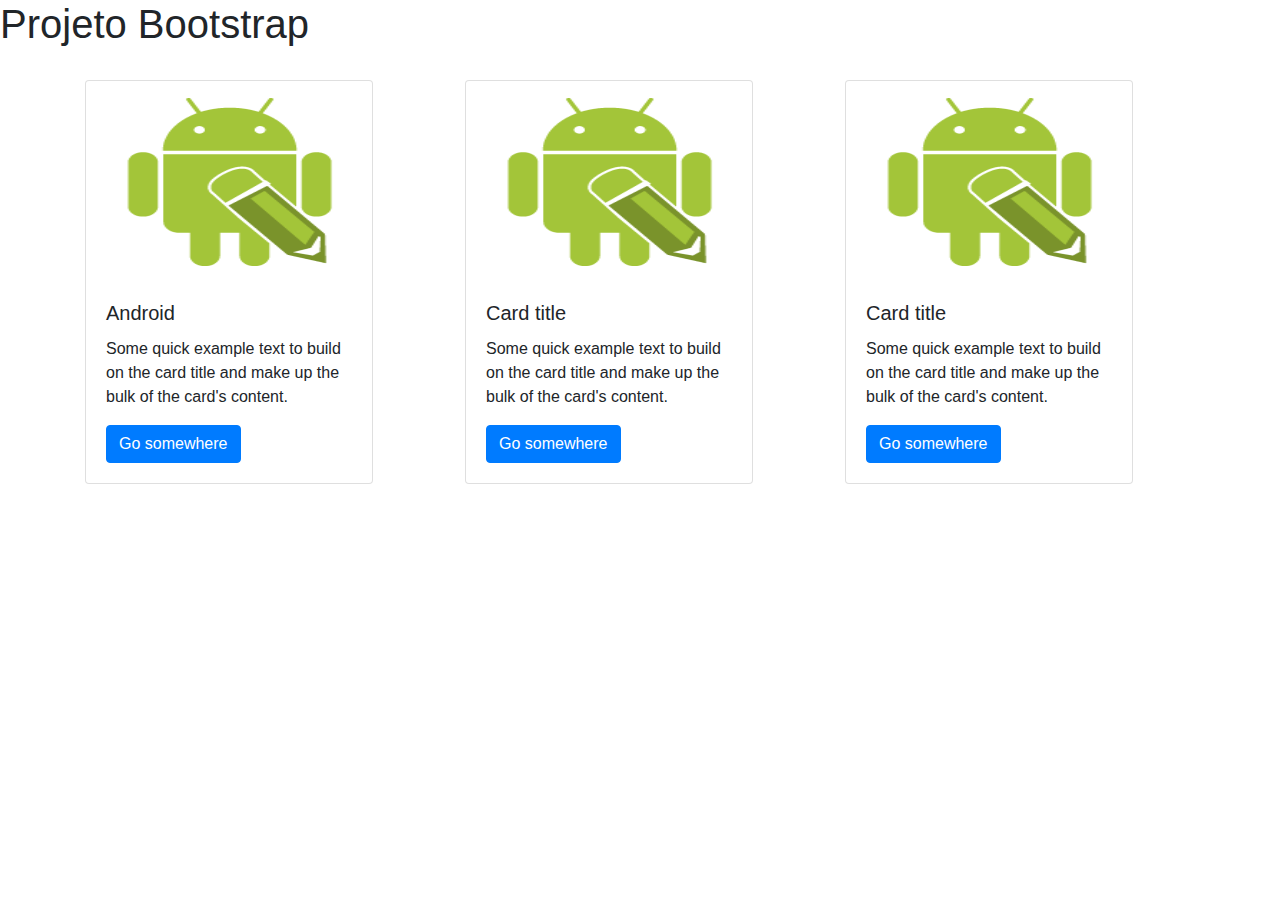
==== projeto.html @ 8e7f8fb7 "Scripts" ====
<!doctype html>
<html lang="en">
  <head>
    <!-- Required meta tags -->
    <meta charset="utf-8">
    <meta name="viewport" content="width=device-width, initial-scale=1, shrink-to-fit=no">

    <!-- Bootstrap CSS -->
    <link rel="stylesheet" href="https://maxcdn.bootstrapcdn.com/bootstrap/4.0.0/css/bootstrap.min.css" integrity="sha384-Gn5384xqQ1aoWXA+058RXPxPg6fy4IWvTNh0E263XmFcJlSAwiGgFAW/dAiS6JXm" crossorigin="anonymous">
    <style type="text/css">
      img {
        height: 200px;
      }
    </style>
    <title>Grid</title>
  </head>
  <body>
    <h1>Projeto Bootstrap</h1>
    <br>
    <div class="container">
      <div class="row">
        <div class="col-sm">
          <div class="card" style="width: 18rem;">
            <img class="card-img-top" src="img/android.png" alt="Card image cap">
            <div class="card-body">
              <h5 class="card-title">Android</h5>
              <p class="card-text">Some quick example text to build on the card title and make up the bulk of the card's content.</p>
              <a href="#" class="btn btn-primary">Go somewhere</a>
            </div>
          </div>
        </div>
        <div class="col-sm">
          <div class="card" style="width: 18rem;">
            <img class="card-img-top" src="img/android.png" alt="Card image cap">
            <div class="card-body">
              <h5 class="card-title">Card title</h5>
              <p class="card-text">Some quick example text to build on the card title and make up the bulk of the card's content.</p>
              <a href="#" class="btn btn-primary">Go somewhere</a>
            </div>
          </div>
        </div>
        <div class="col-sm">
          <div class="card" style="width: 18rem;">
            <img class="card-img-top" src="img/android.png" alt="Card image cap">
            <div class="card-body">
              <h5 class="card-title">Card title</h5>
              <p class="card-text">Some quick example text to build on the card title and make up the bulk of the card's content.</p>
              <a href="#" class="btn btn-primary">Go somewhere</a>
            </div>
          </div>
        </div>
      </div>
    </div>

    <!-- Optional JavaScript -->
    <!-- jQuery first, then Popper.js, then Bootstrap JS -->
    <script src="https://code.jquery.com/jquery-3.2.1.slim.min.js" integrity="sha384-KJ3o2DKtIkvYIK3UENzmM7KCkRr/rE9/Qpg6aAZGJwFDMVNA/GpGFF93hXpG5KkN" crossorigin="anonymous"></script>
    <script src="https://cdnjs.cloudflare.com/ajax/libs/popper.js/1.12.9/umd/popper.min.js" integrity="sha384-ApNbgh9B+Y1QKtv3Rn7W3mgPxhU9K/ScQsAP7hUibX39j7fakFPskvXusvfa0b4Q" crossorigin="anonymous"></script>
    <script src="https://maxcdn.bootstrapcdn.com/bootstrap/4.0.0/js/bootstrap.min.js" integrity="sha384-JZR6Spejh4U02d8jOt6vLEHfe/JQGiRRSQQxSfFWpi1MquVdAyjUar5+76PVCmYl" crossorigin="anonymous"></script>
  </body>
</html>
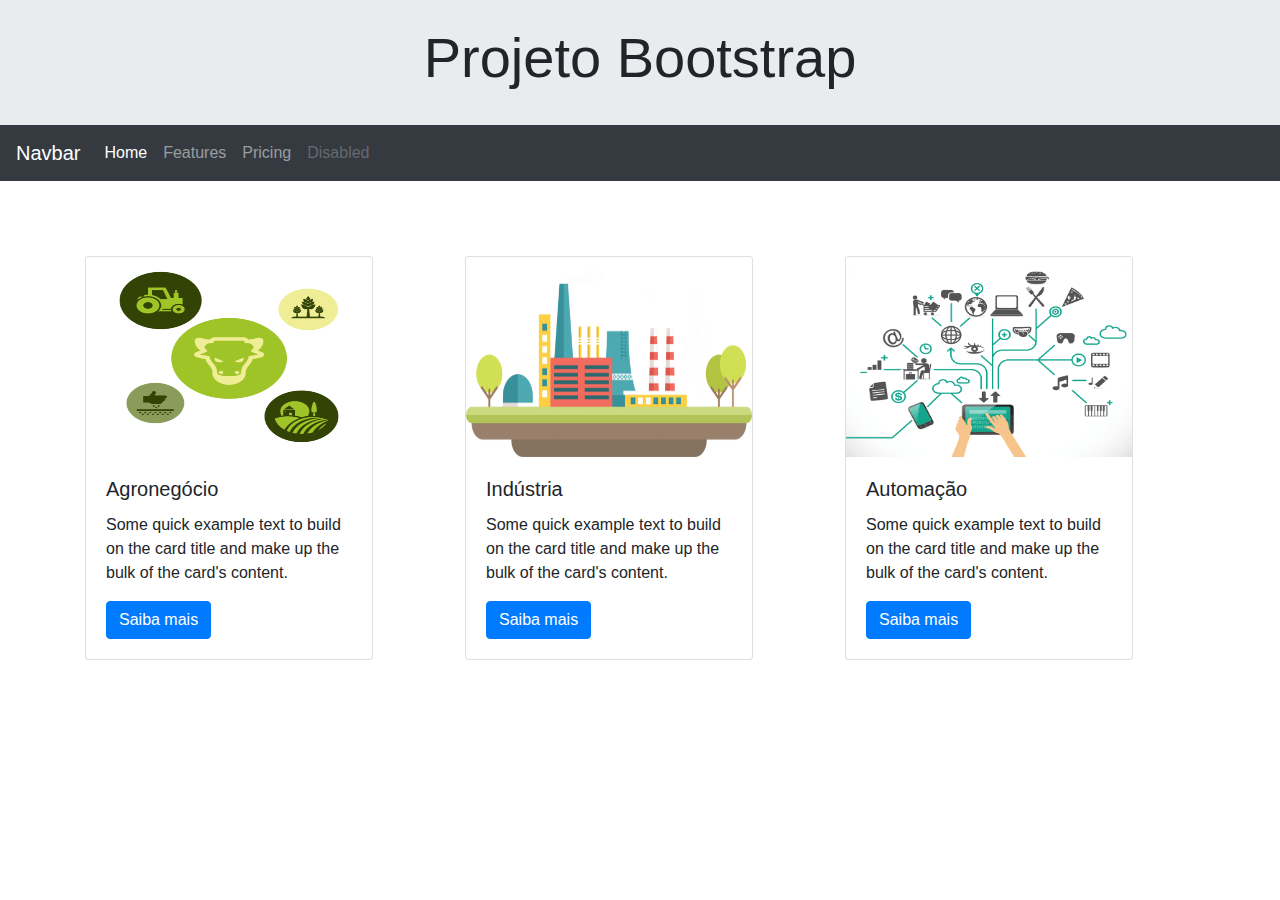
==== commit bcfda77b: "Script" ====
--- a/projeto.html
+++ b/projeto.html
@@ -1,61 +1,75 @@
 <!doctype html>
 <html lang="en">
-  <head>
-    <!-- Required meta tags -->
-    <meta charset="utf-8">
-    <meta name="viewport" content="width=device-width, initial-scale=1, shrink-to-fit=no">
+<head>
+  <!-- Required meta tags -->
+  <meta charset="utf-8">
+  <meta name="viewport" content="width=device-width, initial-scale=1, shrink-to-fit=no">
 
-    <!-- Bootstrap CSS -->
-    <link rel="stylesheet" href="https://maxcdn.bootstrapcdn.com/bootstrap/4.0.0/css/bootstrap.min.css" integrity="sha384-Gn5384xqQ1aoWXA+058RXPxPg6fy4IWvTNh0E263XmFcJlSAwiGgFAW/dAiS6JXm" crossorigin="anonymous">
-    <style type="text/css">
-      img {
-        height: 200px;
-      }
-    </style>
-    <title>Grid</title>
-  </head>
-  <body>
-    <h1>Projeto Bootstrap</h1>
-    <br>
-    <div class="container">
-      <div class="row">
-        <div class="col-sm">
-          <div class="card" style="width: 18rem;">
-            <img class="card-img-top" src="img/android.png" alt="Card image cap">
-            <div class="card-body">
-              <h5 class="card-title">Android</h5>
-              <p class="card-text">Some quick example text to build on the card title and make up the bulk of the card's content.</p>
-              <a href="#" class="btn btn-primary">Go somewhere</a>
-            </div>
-          </div>
-        </div>
-        <div class="col-sm">
-          <div class="card" style="width: 18rem;">
-            <img class="card-img-top" src="img/android.png" alt="Card image cap">
-            <div class="card-body">
-              <h5 class="card-title">Card title</h5>
-              <p class="card-text">Some quick example text to build on the card title and make up the bulk of the card's content.</p>
-              <a href="#" class="btn btn-primary">Go somewhere</a>
-            </div>
-          </div>
-        </div>
-        <div class="col-sm">
-          <div class="card" style="width: 18rem;">
-            <img class="card-img-top" src="img/android.png" alt="Card image cap">
-            <div class="card-body">
-              <h5 class="card-title">Card title</h5>
-              <p class="card-text">Some quick example text to build on the card title and make up the bulk of the card's content.</p>
-              <a href="#" class="btn btn-primary">Go somewhere</a>
-            </div>
-          </div>
+  <!-- Bootstrap CSS -->
+  <link rel="stylesheet" type="text/css" href="css/bootstrap.css">
+  <link rel="stylesheet" type="text/css" href="css/style.css">
+  <title>Grid</title>
+</head>
+<body>
+ <div class="jumbotron jumbotron-fluid">
+  <div class="container">
+    <h1 class="display-4">Projeto Bootstrap</h1>
+    <!-- <p class="lead">This is a modified jumbotron that occupies the entire horizontal space of its parent.</p> -->
+  </div>
+</div>
+<nav class="navbar navbar-expand-lg navbar-dark bg-dark">
+  <a class="navbar-brand" href="#">Navbar</a>
+  <button class="navbar-toggler" type="button" data-toggle="collapse" data-target="#navbarNavAltMarkup" aria-controls="navbarNavAltMarkup" aria-expanded="false" aria-label="Toggle navigation">
+    <span class="navbar-toggler-icon"></span>
+  </button>
+  <div class="collapse navbar-collapse" id="navbarNavAltMarkup">
+    <div class="navbar-nav">
+      <a class="nav-item nav-link active" href="#">Home <span class="sr-only">(current)</span></a>
+      <a class="nav-item nav-link" href="#">Features</a>
+      <a class="nav-item nav-link" href="#">Pricing</a>
+      <a class="nav-item nav-link disabled" href="#">Disabled</a>
+    </div>
+  </div>
+</nav>
+<div class="container">
+  <div class="row">
+    <div class="col-sm">
+      <div class="card" style="width: 18rem;">
+        <img class="card-img-top" src="img/agronegocio.png" alt="Card image cap">
+        <div class="card-body">
+          <h5 class="card-title">Agronegócio</h5>
+          <p class="card-text">Some quick example text to build on the card title and make up the bulk of the card's content.</p>
+          <a href="#" class="btn btn-primary">Saiba mais</a>
         </div>
       </div>
     </div>
+    <div class="col-sm">
+      <div class="card" style="width: 18rem;">
+        <img class="card-img-top" src="img/industria.png" alt="Card image cap">
+        <div class="card-body">
+          <h5 class="card-title">Indústria</h5>
+          <p class="card-text">Some quick example text to build on the card title and make up the bulk of the card's content.</p>
+          <a href="#" class="btn btn-primary">Saiba mais</a>
+        </div>
+      </div>
+    </div>
+    <div class="col-sm">
+      <div class="card" style="width: 18rem;">
+        <img class="card-img-top" src="img/automacao.png" alt="Card image cap">
+        <div class="card-body">
+          <h5 class="card-title">Automação</h5>
+          <p class="card-text">Some quick example text to build on the card title and make up the bulk of the card's content.</p>
+          <a href="#" class="btn btn-primary">Saiba mais</a>
+        </div>
+      </div>
+    </div>
+  </div>
+</div>
 
-    <!-- Optional JavaScript -->
-    <!-- jQuery first, then Popper.js, then Bootstrap JS -->
-    <script src="https://code.jquery.com/jquery-3.2.1.slim.min.js" integrity="sha384-KJ3o2DKtIkvYIK3UENzmM7KCkRr/rE9/Qpg6aAZGJwFDMVNA/GpGFF93hXpG5KkN" crossorigin="anonymous"></script>
-    <script src="https://cdnjs.cloudflare.com/ajax/libs/popper.js/1.12.9/umd/popper.min.js" integrity="sha384-ApNbgh9B+Y1QKtv3Rn7W3mgPxhU9K/ScQsAP7hUibX39j7fakFPskvXusvfa0b4Q" crossorigin="anonymous"></script>
-    <script src="https://maxcdn.bootstrapcdn.com/bootstrap/4.0.0/js/bootstrap.min.js" integrity="sha384-JZR6Spejh4U02d8jOt6vLEHfe/JQGiRRSQQxSfFWpi1MquVdAyjUar5+76PVCmYl" crossorigin="anonymous"></script>
-  </body>
+<!-- Optional JavaScript -->
+<!-- jQuery first, then Popper.js, then Bootstrap JS -->
+<script src="https://code.jquery.com/jquery-3.2.1.slim.min.js" integrity="sha384-KJ3o2DKtIkvYIK3UENzmM7KCkRr/rE9/Qpg6aAZGJwFDMVNA/GpGFF93hXpG5KkN" crossorigin="anonymous"></script>
+<script src="https://cdnjs.cloudflare.com/ajax/libs/popper.js/1.12.9/umd/popper.min.js" integrity="sha384-ApNbgh9B+Y1QKtv3Rn7W3mgPxhU9K/ScQsAP7hUibX39j7fakFPskvXusvfa0b4Q" crossorigin="anonymous"></script>
+<script src="https://maxcdn.bootstrapcdn.com/bootstrap/4.0.0/js/bootstrap.min.js" integrity="sha384-JZR6Spejh4U02d8jOt6vLEHfe/JQGiRRSQQxSfFWpi1MquVdAyjUar5+76PVCmYl" crossorigin="anonymous"></script>
+</body>
 </html>--- a/css/style.css
+++ b/css/style.css
@@ -0,0 +1,22 @@
+/*.col {
+	border-style: solid;
+	border-width: 1px;
+	color: red;
+}*/
+img {
+	height: 200px;
+}
+.card {
+	top: 40px;
+}
+h1 {
+	margin-top: -40px;
+	text-align: center;
+
+}
+.jumbotron  {
+	height: 60px;
+}
+nav {
+	top: -35px;
+}